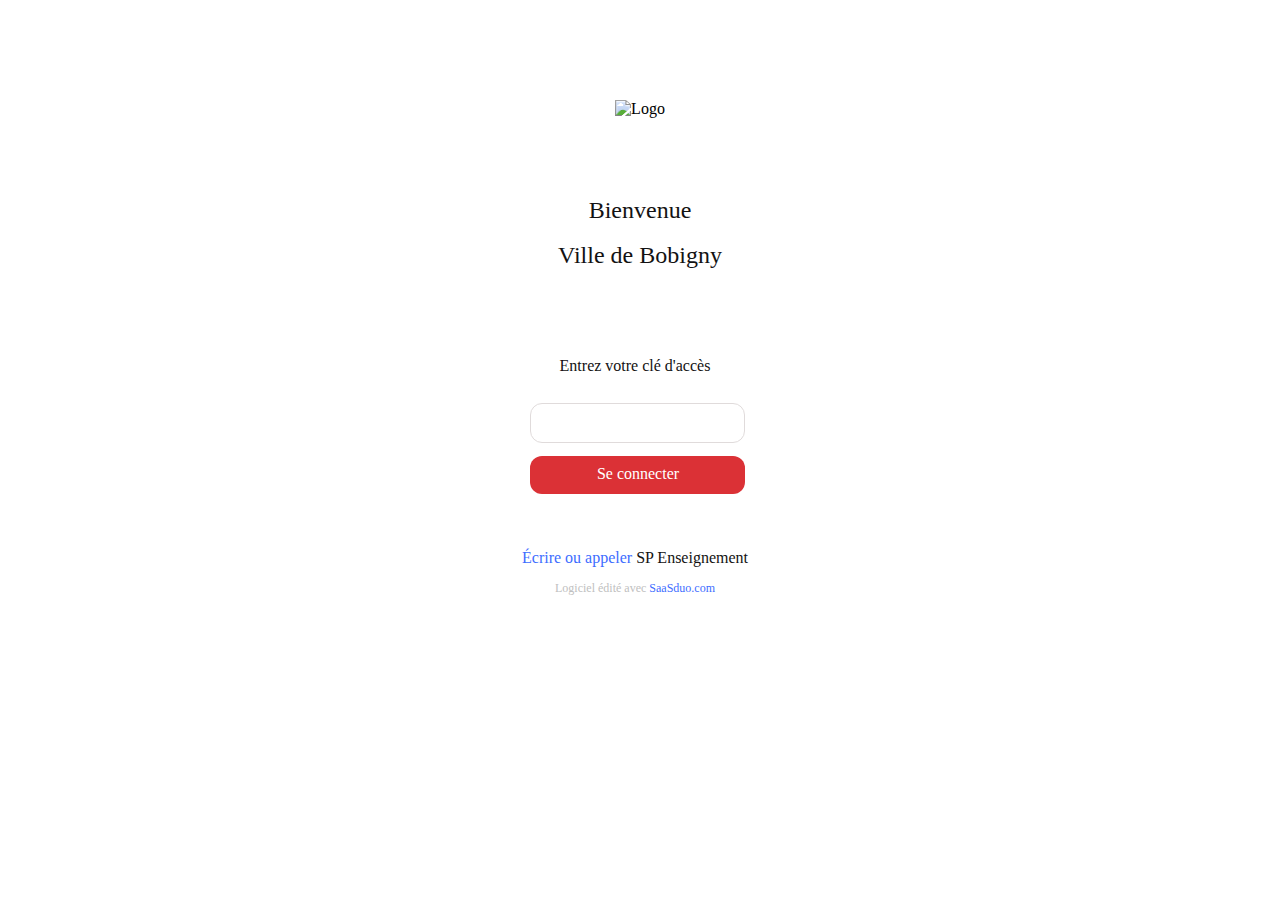
==== index.html @ b522ae80 "🚎🚂 Checkpoint ./style.css:33983566/969 ./index.html:33983566/965" ====
<!DOCTYPE html>
<html lang="en">
  <head>
    <!-- 
      This is an HTML comment
      You can write text in a comment and the content won't be visible in the page
    -->

    <meta charset="utf-8" />
    <meta name="viewport" content="width=device-width, initial-scale=1" />
    <link rel="icon" href="https://glitch.com/favicon.ico" />

    <!--
      This is the page head - it contains info the browser uses
      Like the title, which appears on the browser tab but not inside the page
      Further down you'll see the content that displays in the page
    -->
    <title>Hello World!</title>

    <!-- The website stylesheet -->
    <link rel="stylesheet" href="/style.css" />

    <!-- The website JavaScript file -->
    <script src="/script.js" defer></script>
  </head>
  <body>
    <!--
      The body includes the content you see in the page
      Each element is defined using tags, like this <div></div>
      The attributes like class="wrapper" let us style elements in the CSS
    -->



    
<div class="container2">
  
        <img class="imglogo" src="https://cdn.glitch.global/b256ee8b-c96f-479f-b59d-29c598f49730/SP.png?v=1702160160757" alt="Logo">

  
    <h2>Bienvenue<br>Ville de Bobigny<br><br></h2>
    <form id="loginForm">
        <label for="password">Entrez votre clé d'accès</label><br>
        <input type="password" id="password" name="password" required>
        <br>
        <button type="submit">Se connecter</button>
      
    </form><br><br>
  
  
      <p class="txt2"><a class="txt3" href="https://spenseignement.fr/contactez-nous">Écrire ou appeler</a> SP Enseignement</p>

  
  <br><br>
  
        <p class="txt4">Logiciel édité avec <a class="txt5" href="https://spenseignement.fr/contactez-nous">SaaSduo.com</a></p>
  <br><br>  <br><br>
</div>

<script>
    document.getElementById('loginForm').addEventListener('submit', function(event) {
        event.preventDefault(); // Empêcher la soumission par défaut

        var password = document.getElementById('password').value;

        // Vérification du mot de passe
        if (password === '8732-bobigny-1291-sp') {
            // Redirection vers /spenseignement-ville-de-bobigny
            window.location.href = '/spenseignement-ville-de-bobigny';
        } else {
            alert('Mot de passe incorrect. Veuillez réessayer.');
        }
    });
</script>

    
    
    <!-- The footer holds our remix button — you can keep or delete it ✂ -->

  </body>
</html>
---- style.css ----
/******************************************************************************
START Glitch hello-app default styles

The styles in this section do some minimal CSS resets, set default fonts and 
colors, and handle the layout for our footer and "Remix on Glitch" button. If
you're new to CSS they may seem a little complicated, but you can scroll down
to this section's matching END comment to see page-specific styles.
******************************************************************************/


/* 
  The style rules specify elements by type and by attributes such as class and ID
  Each section indicates an element or elements, then lists the style properties to apply
  See if you can cross-reference the rules in this file with the elements in index.html
*/

/* Our default values set as CSS variables */
:root {
  --color-bg: #69F7BE;
  --color-text-main: #000000;
  --color-primary: #FFFF00;
  --wrapper-height: 87vh;
  --image-max-width: 300px;
  --image-margin: 3rem;
  --font-family: "HK Grotesk";
  --font-family-header: "HK Grotesk";
}

/* Basic page style resets */
* {
  box-sizing: border-box;
}
[hidden] {
  display: none !important;
}

/* Import fonts */
@font-face {
  font-family: HK Grotesk;
  src: url("https://cdn.glitch.me/605e2a51-d45f-4d87-a285-9410ad350515%2FHKGrotesk-Regular.otf?v=1603136326027")
    format("opentype");
}
@font-face {
  font-family: HK Grotesk;
  font-weight: bold;
  src: url("https://cdn.glitch.me/605e2a51-d45f-4d87-a285-9410ad350515%2FHKGrotesk-Bold.otf?v=1603136323437")
    format("opentype");
}


a {
  text-transform: none !important;
  color: #fff;
  text-decoration: none !important;
}



.footer a:not(.btn--remix):link,
a:not(.btn--remix):visited {
  font-family: HK Grotesk;
  font-style: normal;
  font-weight: normal;
  font-size: 1.1rem;
  color: #000;
  text-decoration: none;
  border-style: none;
}
.footer a:hover {
  background: var(--color-primary);
}

.footer .links {
  padding: 0.5rem 1rem 1.5rem;
  white-space: nowrap;
}

.divider {
  padding: 0 1rem;
}
/******************************************************************************
END Glitch hello-app default styles
******************************************************************************/

body {
  font-family: HK Grotesk;
  background-color: #fff !important;
  margin: 0px !important;
  padding: 0px !important;
  
}

/* Page structure */
.wrapper {
  min-height: var(--wrapper-height);
  display: grid;
  place-items: center;
  margin: 0 1rem;
}
.content {
  display: flex;
  flex-direction: column;
  align-items: center;
  justify-content: center;
}

/* Very light scaling for our illustration */
.title {
  color: #2800FF;
  font-family: HK Grotesk;
  font-style: normal;
  font-weight: bold;
  font-size: 100px;
  line-height: 105%;
  margin: 0;
}

/* Very light scaling for our illustration */
.illustration {
  max-width: 100%;
  max-height: var(--image-max-width);
  margin-top: var(--image-margin);
}

/* Instructions */
.instructions {
  margin: 1rem auto 0;
}

/* Button - Add it from the README instructions */
button,
input {
  font-family: inherit;
  font-size: 100%;
  background: #FFFFFF;
  border: 1px solid #000000;
  box-sizing: border-box;
  border-radius: 4px;
  padding: 0.5rem 1rem;
  transition: 500ms;
}

/* Subheading */
h2 {
  color: #131212;
  margin-top: 70px;
  line-height: 45px;
  font-size: 24px !important;
  font-weight: 200;
}

label {
  color: #131212;
  margin-top: 0px;
  line-height: 45px;
  margin-bottom: -40px !important;
  font-size: 16px !important;
  margin-left: -10px;
  font-weight: 200;
}

.txt2 {
  color: #131212;
  margin-top: 0px;
  line-height: 45px;
  margin-bottom: -40px !important;
  font-size: 16px !important;
  margin-left: -10px;
  font-weight: 200;
}

.txt3 {
  color: #3d6dff !important;
  font-weight: 200;
}

.txt4 {
  color: #c0c0c0;
  margin-top: -10px;
  line-height: 45px;
  margin-bottom: 0px !important;
  font-size: 12px !important;
  margin-left: -10px;
  font-weight: 200;
}

.txt5 {
  color: #3d6dff !important;
  font-weight: 200;
}


/* Interactive image */
.illustration:active {
  transform: translateY(5px);
}

/* Button dip
- Toggling this class on and off will move it down and up again
- The button transition property above determines the speed of the translate (500ms)
*/
.dipped {
  transform: translateY(5px);
}

/* Links that open files in the editor */
.fileopener {
  cursor:pointer;
  font-weight:bold;
  border-bottom:3px solid var(--color-primary);
  color: var(--color-secondary);
}
.fileopener:hover {
  border-bottom:3px solid var(--color-secondary);
}



        .container {
            display: grid;
            grid-template-columns: 1fr 1fr; /* Deux colonnes égales */
            grid-gap: 20px; /* Espacement entre les colonnes */
            padding: 20px;
        }

        .column {
            border: 1px solid #ccc;
            padding: 0px;
          background: #fff;
          border-radius: 12px;
          
        }


    .column2 {
            border: 1px solid #ccc;
            padding: 0px;
          background: #fff;
          border-radius: 12px;
      width: 100%;
      max-width: 1200px;
      margin-left: auto;
      margin-right: auto;
      margin-top: 50px;
      margin-bottom: 20px;
          
        }


.zc-reportoptionheader {
           display: none !important;
          
        }


    header {
      position: sticky;
      top: 0;
      background-color: #fff;
      color: #fff;
      display: grid;
      grid-template-columns: auto 1fr;
      align-items: center;
      padding: 10px;
      border-bottom: 1px solid #e0dbdb;
      box-shadow: 20px -1px 2.74416px rgb(185 185 185 / 3%), -2px 11px 5.48831px rgb(188 188 188 / 4%), 0px -18px 10.9766px rgb(189 189 189 / 5%), 0px 14px 20.5812px rgb(203 203 203 / 6%), 0px 12px 41.1623px rgb(163 163 163 / 7%), -20px 0px 89.1851px rgb(255 255 255 / 9%);
    }

    header img {
     width: 100%;
      max-width: 250px;
      height: auto;
      display: block;
    }

    .btn-en-savoir-plus {
      background-color: #db3136;
      color: #333;
      padding: 8px 16px;
      border: none;
      border-radius: 12px;
      cursor: pointer;
      text-decoration: none;
      text-align: center;
      font-size: 16px;
    padding: 9px 15px 11px 16px;
      color: #fff !important;
      margin-left: auto;
      font-family: 'senseistandard2';
      cursor: pointer;
      text-transform: none !important;
      transition: 0s;
      margin-top: 5px;
      margin-bottom: 5px;
      margin-right: 5px;
    }

 .btn-en-savoir-plus:hover {
    box-shadow: 0 0 0px 4px #008eff38;
   transition: 0s;
    }

    @font-face {
        font-family: senseistandard2;
        src: url("https://cdn.glitch.global/db00b4f2-c5a9-4a16-86f0-60cb4fe5b4d1/sensei-standard.otf?v=1697967695752")
          format("opentype");
      }




        .container2 {
            text-align: center;
            font-family: 'senseistandard2';
        }

      .imglogo {
           width: 100%;
        max-width: 280px;
        margin-left: auto;
        margin-right: auto;
        margin-top: 100px;
        margin-bottom: -20px;
        }

        input {
    padding: 9px 15px 11px 16px;
            margin: 0px;
            font-family: 'senseistandard2';
           width: 100%;
          max-width: 215px;
              border-radius: 12px;
          border: 1px solid #e0dbdb;
              font-size: 16px;
          margin-left: -5px;
          margin-bottom: 8px;
          margin-top: 15px;
             transition: 0s;
text-align: center;
          font-weight: 200;
        }

       input:hover {
     box-shadow: 0 0 0px 4px #008eff38;
   transition: 0s;
        }

   input:focus {
     box-shadow: 0 0 0px 4px #008eff38;
   transition: 0s;
        }

input:focus, textarea:focus, select:focus {
    outline: none;
}

        button {
        
          background-color: #db3136;
    color: #333;
    border: none;
    border-radius: 12px;
    cursor: pointer;
    text-decoration: none;
    text-align: center;
    font-size: 16px;
    padding: 9px 15px 11px 16px;
    color: #fff !important;
    margin-left: auto;
    font-family: 'senseistandard2';
    cursor: pointer;
    text-transform: none !important;
    transition: 0s;
    margin-top: 5px;
    margin-bottom: 5px;
    margin-right: 5px;
          width: 100%;
          max-width: 215px;
          font-weight: 200;
        }



       button:hover {
     box-shadow: 0 0 0px 4px #008eff38;
   transition: 0s;
        }

   button:focus {
     box-shadow: 0 0 0px 4px #008eff38;
   transition: 0s;
        }
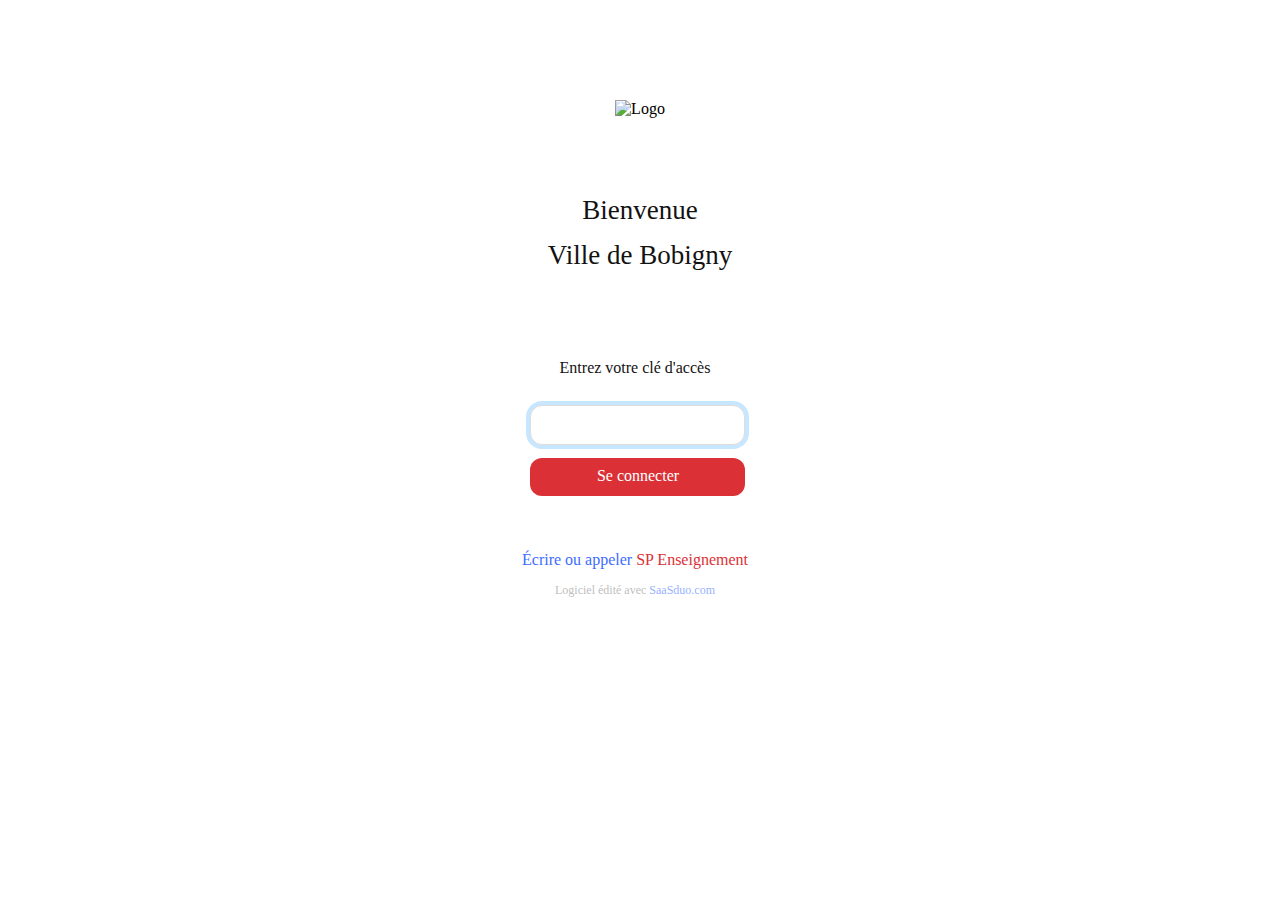
==== commit afe899bb: "🍥🐫 Checkpoint ./style.css:33983566/284 ./index.html:33983566/496 ./.glitch-assets:33983566/468 ./spe" ====
--- a/index.html
+++ b/index.html
@@ -8,14 +8,17 @@
 
     <meta charset="utf-8" />
     <meta name="viewport" content="width=device-width, initial-scale=1" />
-    <link rel="icon" href="https://glitch.com/favicon.ico" />
+     <link
+      rel="icon"
+      href="https://cdn.glitch.global/b256ee8b-c96f-479f-b59d-29c598f49730/65806ce0-d212-4e21-88ea-b0d3e1a1a82f.png?v=1702164374570"
+    />
 
     <!--
       This is the page head - it contains info the browser uses
       Like the title, which appears on the browser tab but not inside the page
       Further down you'll see the content that displays in the page
     -->
-    <title>Hello World!</title>
+    <title>SP Enseignement / Ville de Bobigny</title>
 
     <!-- The website stylesheet -->
     <link rel="stylesheet" href="/style.css" />
@@ -41,7 +44,7 @@
     <h2>Bienvenue<br>Ville de Bobigny<br><br></h2>
     <form id="loginForm">
         <label for="password">Entrez votre clé d'accès</label><br>
-        <input type="password" id="password" name="password" required>
+        <input autofocus type="password" id="password" name="password" required>
         <br>
         <button type="submit">Se connecter</button>
       
--- a/style.css
+++ b/style.css
@@ -145,10 +145,13 @@
   color: #131212;
   margin-top: 70px;
   line-height: 45px;
-  font-size: 24px !important;
-  font-weight: 200;
-}
-
+  font-size: 27px !important;
+  font-weight: 200;
+}
+
+iframe {
+  border-radius: 12px;
+}
 label {
   color: #131212;
   margin-top: 0px;
@@ -160,7 +163,7 @@
 }
 
 .txt2 {
-  color: #131212;
+  color: #db3136;
   margin-top: 0px;
   line-height: 45px;
   margin-bottom: -40px !important;
@@ -185,7 +188,7 @@
 }
 
 .txt5 {
-  color: #3d6dff !important;
+  color: #97b1ff !important;
   font-weight: 200;
 }
 
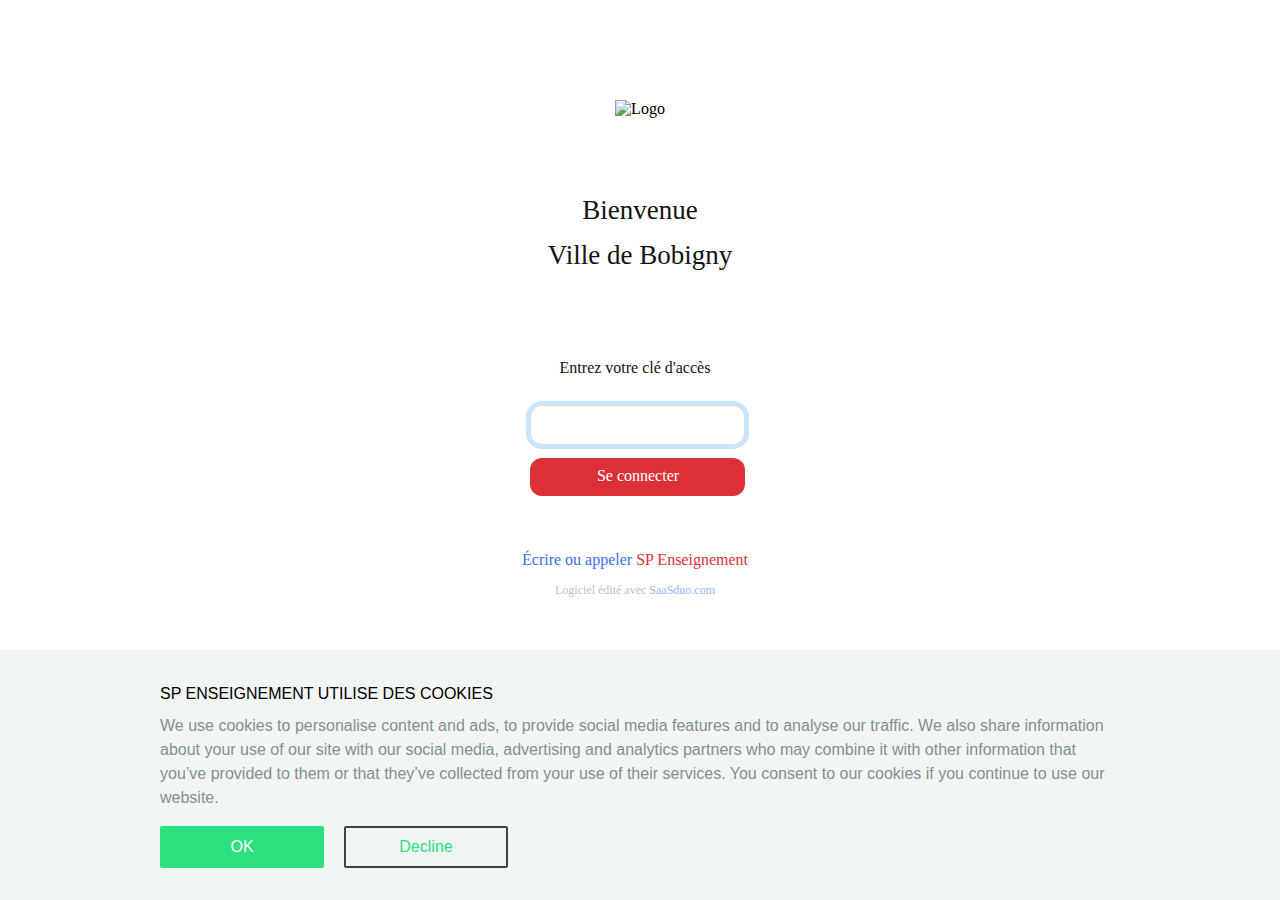
==== commit 5f2e5d18: "⛱🐈 Checkpoint ./index.html:33983566/5043 ./style.css:33983566/8210" ====
--- a/index.html
+++ b/index.html
@@ -56,7 +56,7 @@
   
   <br><br>
   
-        <p class="txt4">Logiciel édité avec <a class="txt5" href="https://spenseignement.fr/contactez-nous">SaaSduo.com</a></p>
+        <p class="txt4">Logiciel édité avec <a class="txt5" href="https://saasduo.com/">SaaSduo.com</a></p>
   <br><br>  <br><br>
 </div>
 
@@ -75,10 +75,39 @@
         }
     });
 </script>
+<script>
+    // Fonction pour supprimer la div
+    function supprimerDiv() {
+        // Sélection de la div par sa classe
+        var divASupprimer = document.querySelector('.cookie-consent-banner');
 
+        // Vérification si la div existe
+        if (divASupprimer) {
+            // Suppression de la div
+            divASupprimer.remove();
+        }
+    }
+</script>
     
     
-    <!-- The footer holds our remix button — you can keep or delete it ✂ -->
+<div class="cookie-consent-banner">
+  <div class="cookie-consent-banner__inner">
+    <div class="cookie-consent-banner__copy">
+      <div class="cookie-consent-banner__header">SP ENSEIGNEMENT UTILISE DES COOKIES</div>
+      <div class="cookie-consent-banner__description">We use cookies to personalise content and ads, to provide social media features and to analyse our traffic. We also share information about your use of our site with our social media, advertising and analytics partners who may combine it with other information that you’ve provided to them or that they’ve collected from your use of their services. You consent to our cookies if you continue to use our website.</div>
+    </div>
+
+    <div class="cookie-consent-banner__actions">
+      <a href="#" class="cookie-consent-banner__cta" onclick="supprimerDiv()">
+        OK
+      </a>
+      
+      <a href="#" class="cookie-consent-banner__cta cookie-consent-banner__cta--secondary">
+        Decline
+      </a>
+    </div>
+  </div>
+</div>
 
   </body>
 </html>
--- a/style.css
+++ b/style.css
@@ -151,6 +151,7 @@
 
 iframe {
   border-radius: 12px;
+  margin-bottom: -5px;
 }
 label {
   color: #131212;
@@ -192,6 +193,16 @@
   font-weight: 200;
 }
 
+.txt6 {
+  color: #c0c0c0;
+  margin-top: 30px;
+  line-height: 45px;
+  margin-bottom: 20px !important;
+  font-size: 16px !important;
+  margin-left: -10px;
+  font-weight: 200;
+  text-align: center;
+}
 
 /* Interactive image */
 .illustration:active {
@@ -224,29 +235,66 @@
             grid-template-columns: 1fr 1fr; /* Deux colonnes égales */
             grid-gap: 20px; /* Espacement entre les colonnes */
             padding: 20px;
-        }
+          max-width: 1200px;
+    margin-left: auto;
+    margin-right: auto;
+        }
+
+
+  @media (min-width: 100px) and (max-width: 900px) {
+        
+        .container {
+            display: block;
+            grid-template-columns: 1fr 1fr; /* Deux colonnes égales */
+            grid-gap: 20px; /* Espacement entre les colonnes */
+            padding: 20px;
+        }
+      }
 
         .column {
+                   margin-left: 10px !important;
+           width: 96% !important;
+   margin-right: 10px !important;
             border: 1px solid #ccc;
             padding: 0px;
           background: #fff;
           border-radius: 12px;
-          
-        }
-
+              box-shadow: 20px -1px 2.74416px rgb(185 185 185 / 3%), -2px 11px 5.48831px rgb(188 188 188 / 4%), 0px -18px 10.9766px rgb(189 189 189 / 5%), 0px 14px 20.5812px rgb(203 203 203 / 6%), 0px 12px 41.1623px rgb(163 163 163 / 7%), -20px 0px 89.1851px rgb(255 255 255 / 9%);
+        }
+
+  @media (min-width: 100px) and (max-width: 1000px) {
+        
+        .column2 {
+           margin-left: 10px !important;
+   margin-right: 10px !important;
+    width: 96% !important;
+    }
+      }
+
+
+
+  @media (min-width: 100px) and (max-width: 1000px) {
+        
+        .column {
+           margin-left: 10px !important;
+   margin-right: 10px !important;
+    width: 96% !important;
+          margin-bottom: 20px;
+    }
+      }
 
     .column2 {
             border: 1px solid #ccc;
             padding: 0px;
           background: #fff;
           border-radius: 12px;
-      width: 100%;
+      width: 97%;
       max-width: 1200px;
       margin-left: auto;
       margin-right: auto;
       margin-top: 50px;
       margin-bottom: 20px;
-          
+              box-shadow: 20px -1px 2.74416px rgb(185 185 185 / 3%), -2px 11px 5.48831px rgb(188 188 188 / 4%), 0px -18px 10.9766px rgb(189 189 189 / 5%), 0px 14px 20.5812px rgb(203 203 203 / 6%), 0px 12px 41.1623px rgb(163 163 163 / 7%), -20px 0px 89.1851px rgb(255 255 255 / 9%);
         }
 
 
@@ -393,3 +441,90 @@
      box-shadow: 0 0 0px 4px #008eff38;
    transition: 0s;
         }
+
+
+.cookie-consent-banner {
+  position: fixed;
+  bottom: 0;
+  left: 0;
+  z-index: 2147483645;
+  box-sizing: border-box;
+  width: 100%;
+
+  background-color: #F1F6F4;
+}
+
+.cookie-consent-banner__inner {     
+  max-width: 960px;
+  margin: 0 auto;
+  padding: 32px 0;
+}
+
+.cookie-consent-banner__copy { 
+  margin-bottom: 16px;
+}
+
+.cookie-consent-banner__actions {    
+}
+
+.cookie-consent-banner__header {
+  margin-bottom: 8px;
+  
+  font-family: "senseistandard2", sans-serif, arial;
+  font-weight: normal;
+  font-size: 16px;
+  line-height: 24px;
+}
+
+.cookie-consent-banner__description {
+  font-family: "senseistandard2", sans-serif, arial;
+  font-weight: normal;
+  color: #838F93;
+  font-size: 16px;
+  line-height: 24px;
+}
+
+.cookie-consent-banner__cta {
+  box-sizing: border-box;
+  display: inline-block;
+  min-width: 164px;
+  padding: 11px 13px;
+    
+  border-radius: 2px;
+  
+  background-color: #2CE080;
+   
+  color: #FFF;
+  text-decoration: none;
+  text-align: center;
+  font-family: "senseistandard2", sans-serif, arial;
+  font-weight: normal;
+  font-size: 16px;
+  line-height: 20px;
+}
+
+.cookie-consent-banner__cta--secondary { 
+  padding: 9px 13px;
+  
+  border: 2px solid #3A4649;
+  
+  background-color: transparent;
+  
+  color: #2CE080;
+}
+
+.cookie-consent-banner__cta:hover {
+  background-color: #20BA68;
+}
+
+.cookie-consent-banner__cta--secondary:hover {
+  border-color: #838F93;
+    
+  background-color: transparent;
+  
+  color: #22C870;
+}
+
+.cookie-consent-banner__cta:last-child {
+  margin-left: 16px;
+}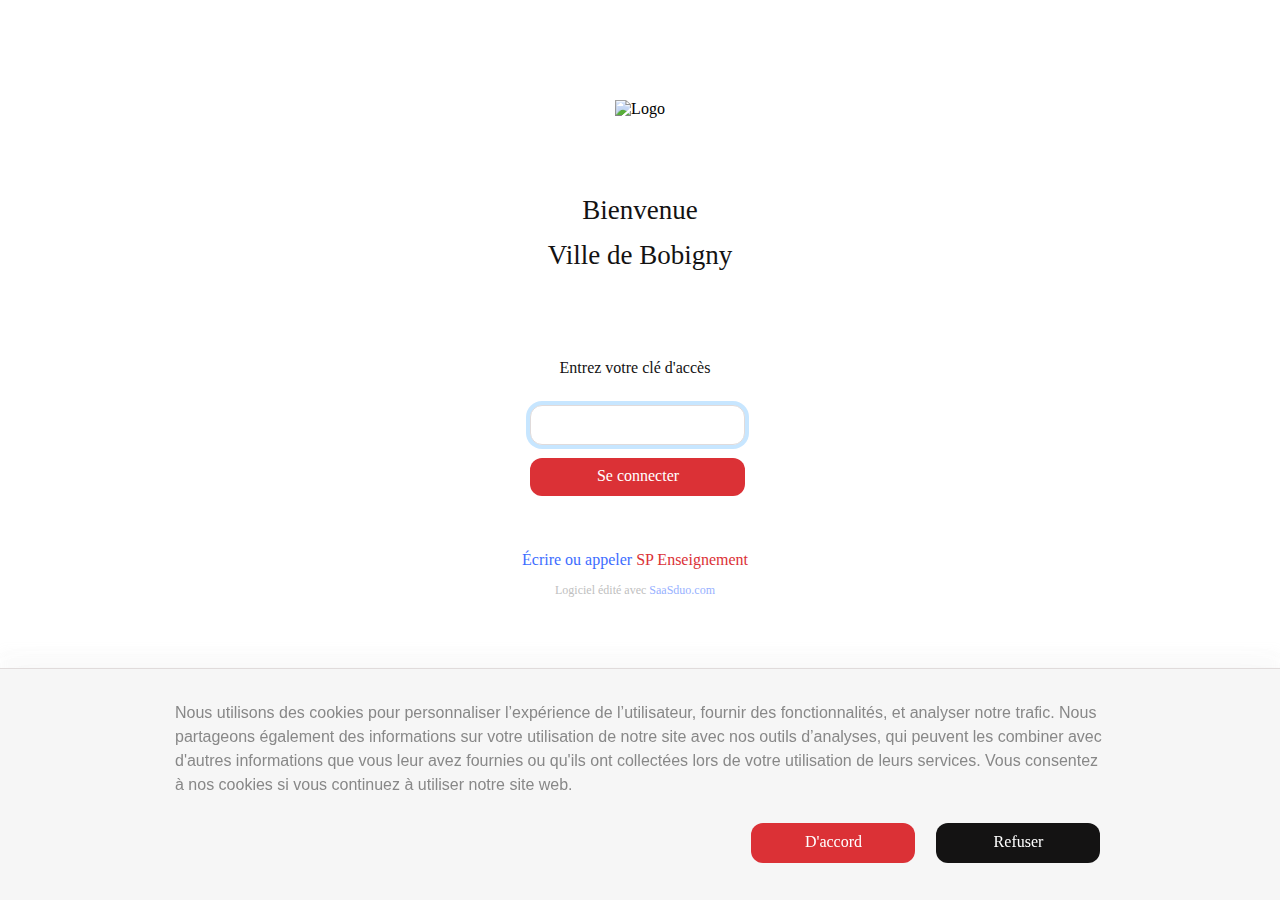
==== commit d5242c61: "🏚🐑 Checkpoint ./index.html:33983566/1059 ./style.css:33983566/2286" ====
--- a/index.html
+++ b/index.html
@@ -93,17 +93,16 @@
 <div class="cookie-consent-banner">
   <div class="cookie-consent-banner__inner">
     <div class="cookie-consent-banner__copy">
-      <div class="cookie-consent-banner__header">SP ENSEIGNEMENT UTILISE DES COOKIES</div>
-      <div class="cookie-consent-banner__description">We use cookies to personalise content and ads, to provide social media features and to analyse our traffic. We also share information about your use of our site with our social media, advertising and analytics partners who may combine it with other information that you’ve provided to them or that they’ve collected from your use of their services. You consent to our cookies if you continue to use our website.</div>
+      <div class="cookie-consent-banner__description">Nous utilisons des cookies pour personnaliser l’expérience de l’utilisateur, fournir des fonctionnalités, et analyser notre trafic. Nous partageons également des informations sur votre utilisation de notre site avec nos outils d’analyses, qui peuvent les combiner avec d'autres informations que vous leur avez fournies ou qu'ils ont collectées lors de votre utilisation de leurs services. Vous consentez à nos cookies si vous continuez à utiliser notre site web.</div>
     </div>
 
     <div class="cookie-consent-banner__actions">
       <a href="#" class="cookie-consent-banner__cta" onclick="supprimerDiv()">
-        OK
+        D'accord
       </a>
       
-      <a href="#" class="cookie-consent-banner__cta cookie-consent-banner__cta--secondary">
-        Decline
+      <a href="#" class="cookie-consent-banner__cta cookie-consent-banner__cta--secondary" onclick="supprimerDiv()">
+        Refuser
       </a>
     </div>
   </div>
--- a/style.css
+++ b/style.css
@@ -450,14 +450,15 @@
   z-index: 2147483645;
   box-sizing: border-box;
   width: 100%;
-
-  background-color: #F1F6F4;
+  border-top: 1px solid #e0dbdb;
+box-shadow: 20px -1px 2.74416px rgb(185 185 185 / 3%), -2px 11px 5.48831px rgb(188 188 188 / 4%), 0px -18px 10.9766px rgb(189 189 189 / 5%), 0px 14px 20.5812px rgb(203 203 203 / 6%), 0px 12px 41.1623px rgb(163 163 163 / 7%), -20px 0px 89.1851px rgb(255 255 255 / 9%);
+  background-color: #f6f6f6;
 }
 
 .cookie-consent-banner__inner {     
   max-width: 960px;
   margin: 0 auto;
-  padding: 32px 0;
+  padding: 32px 15px;
 }
 
 .cookie-consent-banner__copy { 
@@ -465,6 +466,8 @@
 }
 
 .cookie-consent-banner__actions {    
+  display: flex;
+  text
 }
 
 .cookie-consent-banner__header {
@@ -474,55 +477,94 @@
   font-weight: normal;
   font-size: 16px;
   line-height: 24px;
+  color: #151414;
+  font-weight: 200;
 }
 
 .cookie-consent-banner__description {
   font-family: "senseistandard2", sans-serif, arial;
   font-weight: normal;
-  color: #838F93;
+  color: #888888;
   font-size: 16px;
   line-height: 24px;
+  font-weight: 200;
+  margin-bottom: 21px;
 }
 
 .cookie-consent-banner__cta {
+  background-color: #db3136;
+    color: #333;
+    border: none;
+    border-radius: 12px;
+    cursor: pointer;
+    text-align: center;
+    font-size: 16px;
+    padding: 9px 15px 11px 16px;
+    color: #fff !important;
+    margin-left: auto;
+    font-family: 'senseistandard2';
+    cursor: pointer;
+    text-transform: none !important;
+    transition: 0s;
+    margin-top: 5px;
+    margin-bottom: 5px;
+    margin-right: 5px;
+    width: 100%;
+    max-width: 85px !important;
+    font-weight: 200;
+  
+  
+  
   box-sizing: border-box;
   display: inline-block;
   min-width: 164px;
-  padding: 11px 13px;
-    
-  border-radius: 2px;
-  
-  background-color: #2CE080;
-   
-  color: #FFF;
+       
   text-decoration: none;
-  text-align: center;
-  font-family: "senseistandard2", sans-serif, arial;
-  font-weight: normal;
-  font-size: 16px;
   line-height: 20px;
+  font-weight: 200;
 }
 
 .cookie-consent-banner__cta--secondary { 
-  padding: 9px 13px;
-  
-  border: 2px solid #3A4649;
-  
-  background-color: transparent;
-  
-  color: #2CE080;
+  background-color: #141313;
+    color: #333;
+    border: none;
+    border-radius: 12px;
+    cursor: pointer;
+    text-align: center;
+    font-size: 16px;
+    padding: 9px 15px 11px 16px;
+    color: #fff !important;
+    margin-left: auto;
+    font-family: 'senseistandard2';
+    cursor: pointer;
+    text-transform: none !important;
+    transition: 0s;
+    margin-top: 5px;
+    margin-bottom: 5px;
+    margin-right: 5px;
+    width: 100%;
+    max-width: 85px !important;
+    font-weight: 200;
+  
+  
+  
+  box-sizing: border-box;
+  display: inline-block;
+  min-width: 164px;
+       
+  text-decoration: none;
+  line-height: 20px;
+  font-weight: 200;
 }
 
 .cookie-consent-banner__cta:hover {
-  background-color: #20BA68;
+     box-shadow: 0 0 0px 4px #008eff38;
+    transition: 0s;
 }
 
 .cookie-consent-banner__cta--secondary:hover {
-  border-color: #838F93;
-    
-  background-color: transparent;
-  
-  color: #22C870;
+      box-shadow: 0 0 0px 4px #008eff38;
+    transition: 0s;
 }
 
 .cookie-consent-banner__cta:last-child {
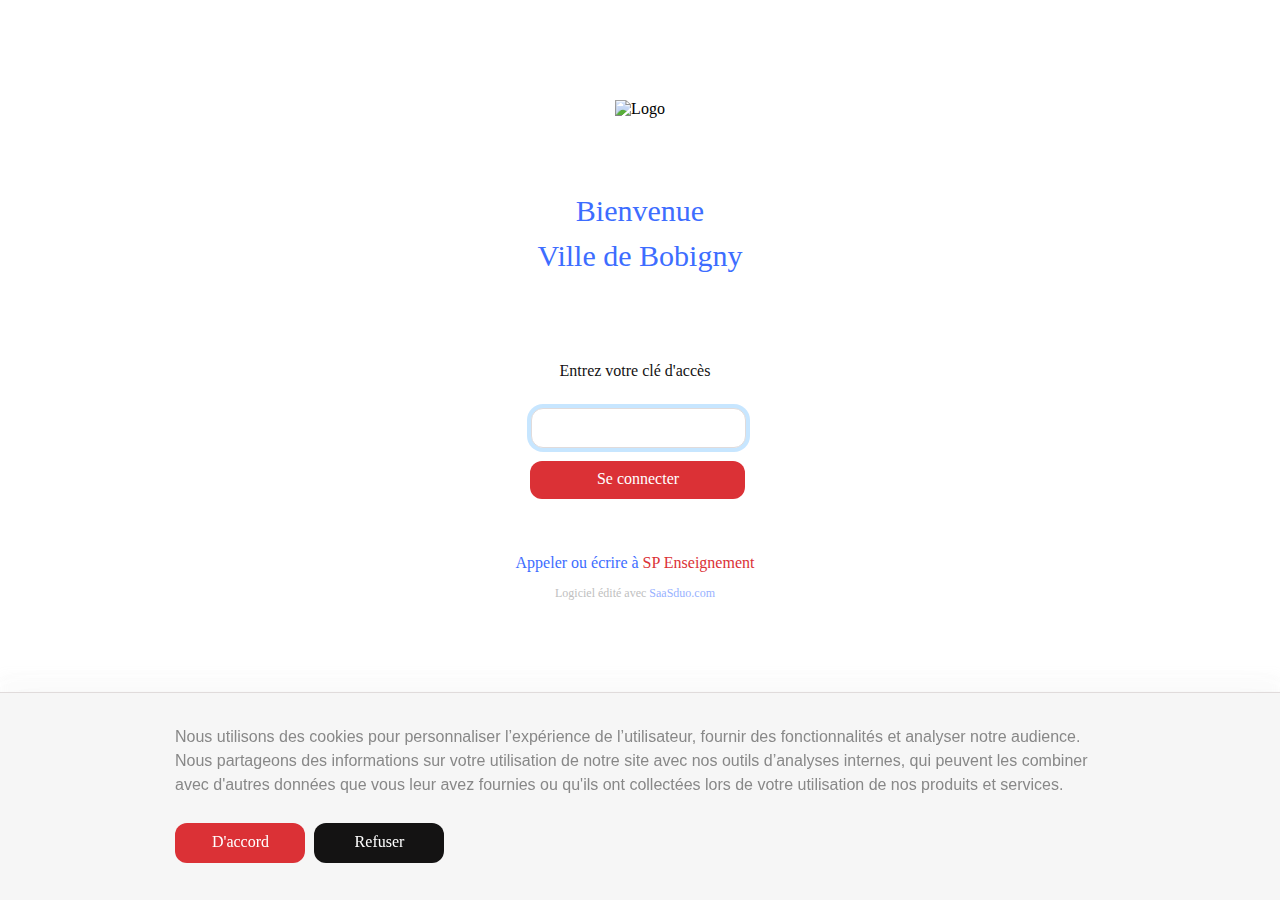
==== commit c1fcee26: "🛳👏 Checkpoint ./index.html:33983566/175 ./style.css:33983566/2767" ====
--- a/index.html
+++ b/index.html
@@ -51,7 +51,7 @@
     </form><br><br>
   
   
-      <p class="txt2"><a class="txt3" href="https://spenseignement.fr/contactez-nous">Écrire ou appeler</a> SP Enseignement</p>
+      <p class="txt2"><a class="txt3" href="https://spenseignement.fr/contactez-nous">Appeler ou écrire à</a> SP Enseignement</p>
 
   
   <br><br>
@@ -93,7 +93,7 @@
 <div class="cookie-consent-banner">
   <div class="cookie-consent-banner__inner">
     <div class="cookie-consent-banner__copy">
-      <div class="cookie-consent-banner__description">Nous utilisons des cookies pour personnaliser l’expérience de l’utilisateur, fournir des fonctionnalités, et analyser notre trafic. Nous partageons également des informations sur votre utilisation de notre site avec nos outils d’analyses, qui peuvent les combiner avec d'autres informations que vous leur avez fournies ou qu'ils ont collectées lors de votre utilisation de leurs services. Vous consentez à nos cookies si vous continuez à utiliser notre site web.</div>
+      <div class="cookie-consent-banner__description">Nous utilisons des cookies pour personnaliser l’expérience de l’utilisateur, fournir des fonctionnalités et analyser notre audience. Nous partageons des informations sur votre utilisation de notre site avec nos outils d’analyses internes, qui peuvent les combiner avec d'autres données que vous leur avez fournies ou qu'ils ont collectées lors de votre utilisation de nos produits et services.</div>
     </div>
 
     <div class="cookie-consent-banner__actions">
--- a/style.css
+++ b/style.css
@@ -139,14 +139,20 @@
   padding: 0.5rem 1rem;
   transition: 500ms;
 }
+      @font-face {
+        font-family: k1;
+        src: url("https://cdn.glitch.global/db00b4f2-c5a9-4a16-86f0-60cb4fe5b4d1/WiseSans-Heavy.4bf7de7a.otf?v=1700688776672")
+          format("opentype");
+      }
 
 /* Subheading */
 h2 {
-  color: #131212;
   margin-top: 70px;
   line-height: 45px;
-  font-size: 27px !important;
-  font-weight: 200;
+  font-size: 30px !important;
+  font-weight: 200;
+  color: #3d6dff;
+  font-family: 'k1';
 }
 
 iframe {
@@ -383,7 +389,7 @@
               border-radius: 12px;
           border: 1px solid #e0dbdb;
               font-size: 16px;
-          margin-left: -5px;
+          margin-left: -4px;
           margin-bottom: 8px;
           margin-top: 15px;
              transition: 0s;
@@ -466,8 +472,6 @@
 }
 
 .cookie-consent-banner__actions {    
-  display: flex;
-  text
 }
 
 .cookie-consent-banner__header {
@@ -508,16 +512,15 @@
     transition: 0s;
     margin-top: 5px;
     margin-bottom: 5px;
-    margin-right: 5px;
+    margin-right: auto;
     width: 100%;
-    max-width: 85px !important;
+    max-width: 130px !important;
     font-weight: 200;
   
   
   
   box-sizing: border-box;
   display: inline-block;
-  min-width: 164px;
        
   text-decoration: none;
   line-height: 20px;
@@ -541,16 +544,15 @@
     transition: 0s;
     margin-top: 5px;
     margin-bottom: 5px;
-    margin-right: 5px;
+    margin-right: auto;
     width: 100%;
-    max-width: 85px !important;
+    max-width: 130px !important;
     font-weight: 200;
   
   
   
   box-sizing: border-box;
   display: inline-block;
-  min-width: 164px;
        
   text-decoration: none;
   line-height: 20px;
@@ -568,5 +570,49 @@
 }
 
 .cookie-consent-banner__cta:last-child {
-  margin-left: 16px;
-}+  margin-left: 5px;
+}
+
+
+
+
+
+
+
+
+        .btnlogout {
+        
+          background-color: #db3136;
+    color: #333;
+    border: none;
+    border-radius: 12px;
+    cursor: pointer;
+    text-decoration: none;
+    text-align: center;
+    font-size: 16px;
+    padding: 9px 15px 11px 16px;
+    color: #fff !important;
+    margin-left: auto;
+    font-family: 'senseistandard2';
+    cursor: pointer;
+    text-transform: none !important;
+    transition: 0s;
+    margin-top: -10px;
+    margin-bottom: 25px;
+    margin-right: 5px;
+          width: 100%;
+          max-width: 215px;
+          font-weight: 200;
+        }
+
+
+
+       .btnlogout:hover {
+     box-shadow: 0 0 0px 4px #008eff38;
+   transition: 0s;
+        }
+
+   .btnlogout:focus {
+     box-shadow: 0 0 0px 4px #008eff38;
+   transition: 0s;
+        }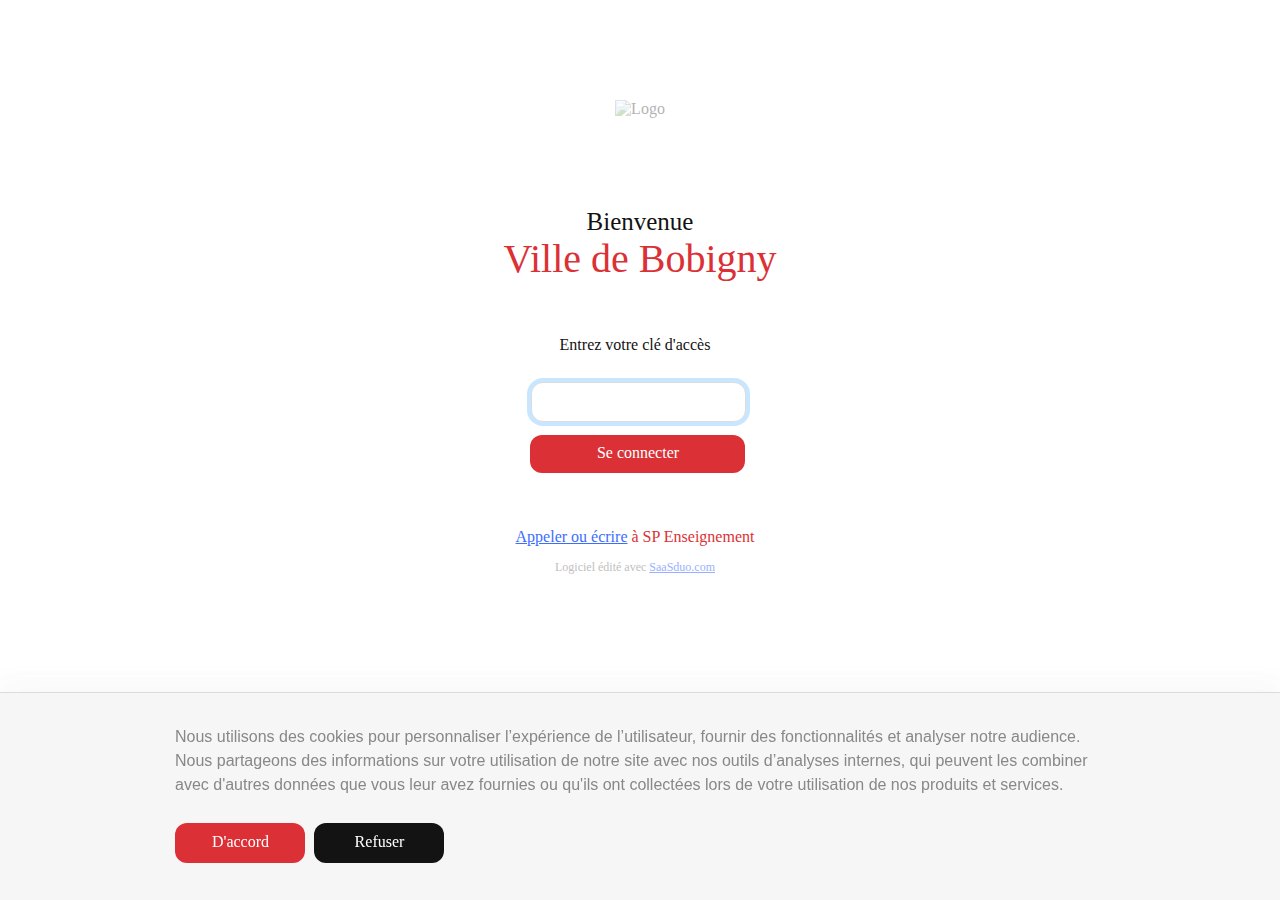
==== commit dd02b4fd: "🐔👭 Checkpoint ./index.html:33983566/214 ./style.css:33983566/986 ./.glitch-assets:33983566/383" ====
--- a/index.html
+++ b/index.html
@@ -38,10 +38,10 @@
     
 <div class="container2">
   
-        <img class="imglogo" src="https://cdn.glitch.global/b256ee8b-c96f-479f-b59d-29c598f49730/SP.png?v=1702160160757" alt="Logo">
+        <img class="imglogo" src="https://cdn.glitch.global/b256ee8b-c96f-479f-b59d-29c598f49730/Logo%20SP.png?v=1702202549693" alt="Logo">
 
   
-    <h2>Bienvenue<br>Ville de Bobigny<br><br></h2>
+    <h2>Bienvenue<br> <p class="txt9">Ville de Bobigny</p></h2>
     <form id="loginForm">
         <label for="password">Entrez votre clé d'accès</label><br>
         <input autofocus type="password" id="password" name="password" required>
@@ -51,7 +51,7 @@
     </form><br><br>
   
   
-      <p class="txt2"><a class="txt3" href="https://spenseignement.fr/contactez-nous">Appeler ou écrire à</a> SP Enseignement</p>
+      <p class="txt2"><a class="txt3" href="https://spenseignement.fr/contactez-nous">Appeler ou écrire</a> à SP Enseignement</p>
 
   
   <br><br>
--- a/style.css
+++ b/style.css
@@ -51,7 +51,7 @@
 a {
   text-transform: none !important;
   color: #fff;
-  text-decoration: none !important;
+  text-decoration: none ;
 }
 
 
@@ -148,11 +148,26 @@
 /* Subheading */
 h2 {
   margin-top: 70px;
-  line-height: 45px;
-  font-size: 30px !important;
-  font-weight: 200;
-  color: #3d6dff;
+  font-size: 25px !important;
+  font-weight: 200;
+  color: #131212;
   font-family: 'k1';
+  margin-top: 90px;
+   cursor: default;
+}
+
+
+.imglogo:hover {
+    transform: scale(1.03);
+    transition-duration: 0.5s;
+}
+
+.txt9 {
+    font-size: 40px !important;
+  color: #db3136 !important;
+  margin-top: -1px;
+  white-space: nowrap;
+   cursor: default;
 }
 
 iframe {
@@ -167,6 +182,7 @@
   font-size: 16px !important;
   margin-left: -10px;
   font-weight: 200;
+   cursor: default;
 }
 
 .txt2 {
@@ -177,11 +193,14 @@
   font-size: 16px !important;
   margin-left: -10px;
   font-weight: 200;
+   cursor: default;
 }
 
 .txt3 {
   color: #3d6dff !important;
   font-weight: 200;
+  text-decoration: underline;
+   cursor: default;
 }
 
 .txt4 {
@@ -192,11 +211,14 @@
   font-size: 12px !important;
   margin-left: -10px;
   font-weight: 200;
+  cursor: default;
 }
 
 .txt5 {
   color: #97b1ff !important;
   font-weight: 200;
+   text-decoration: underline;
+   cursor: default;
 }
 
 .txt6 {
@@ -208,6 +230,7 @@
   margin-left: -10px;
   font-weight: 200;
   text-align: center;
+   cursor: default;
 }
 
 /* Interactive image */
@@ -373,13 +396,19 @@
 
       .imglogo {
            width: 100%;
-        max-width: 280px;
+        max-width: 260px;
         margin-left: auto;
         margin-right: auto;
         margin-top: 100px;
         margin-bottom: -20px;
-        }
-
+        opacity: 0.3;
+        }
+
+
+.imglogo:hover {
+    transform: scale(1.03);
+    transition-duration: 0.5s;
+}
         input {
     padding: 9px 15px 11px 16px;
             margin: 0px;
@@ -483,6 +512,7 @@
   line-height: 24px;
   color: #151414;
   font-weight: 200;
+   cursor: default;
 }
 
 .cookie-consent-banner__description {
@@ -493,6 +523,7 @@
   line-height: 24px;
   font-weight: 200;
   margin-bottom: 21px;
+   cursor: default;
 }
 
 .cookie-consent-banner__cta {
@@ -548,7 +579,7 @@
     width: 100%;
     max-width: 130px !important;
     font-weight: 200;
-  
+ 
   
   
   box-sizing: border-box;
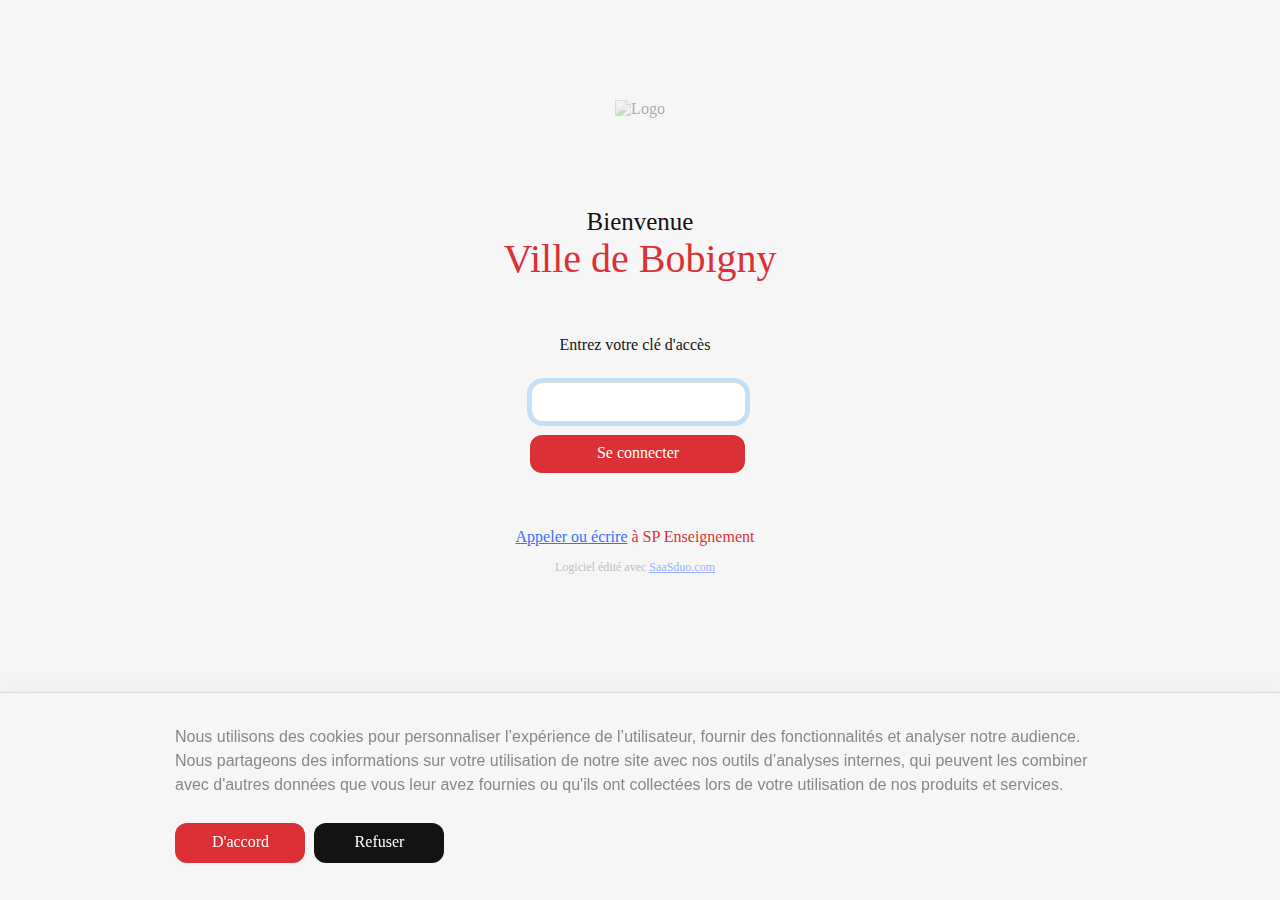
==== commit df8c071f: "👖🎀 Checkpoint ./spenseignement-ville-de-bobigny/index.html:33983566/1349 ./LICENSE:33983566/2466 ./i" ====
--- a/index.html
+++ b/index.html
@@ -1,10 +1,7 @@
 <!DOCTYPE html>
 <html lang="en">
   <head>
-    <!-- 
-      This is an HTML comment
-      You can write text in a comment and the content won't be visible in the page
-    -->
+
 
     <meta charset="utf-8" />
     <meta name="viewport" content="width=device-width, initial-scale=1" />
@@ -13,25 +10,13 @@
       href="https://cdn.glitch.global/b256ee8b-c96f-479f-b59d-29c598f49730/65806ce0-d212-4e21-88ea-b0d3e1a1a82f.png?v=1702164374570"
     />
 
-    <!--
-      This is the page head - it contains info the browser uses
-      Like the title, which appears on the browser tab but not inside the page
-      Further down you'll see the content that displays in the page
-    -->
     <title>SP Enseignement / Ville de Bobigny</title>
 
-    <!-- The website stylesheet -->
     <link rel="stylesheet" href="/style.css" />
 
-    <!-- The website JavaScript file -->
     <script src="/script.js" defer></script>
   </head>
   <body>
-    <!--
-      The body includes the content you see in the page
-      Each element is defined using tags, like this <div></div>
-      The attributes like class="wrapper" let us style elements in the CSS
-    -->
 
 
 
@@ -62,13 +47,13 @@
 
 <script>
     document.getElementById('loginForm').addEventListener('submit', function(event) {
-        event.preventDefault(); // Empêcher la soumission par défaut
+        event.preventDefault();
 
         var password = document.getElementById('password').value;
 
-        // Vérification du mot de passe
+      
         if (password === '8732-bobigny-1291-sp') {
-            // Redirection vers /spenseignement-ville-de-bobigny
+            
             window.location.href = '/spenseignement-ville-de-bobigny';
         } else {
             alert('Mot de passe incorrect. Veuillez réessayer.');
@@ -76,14 +61,14 @@
     });
 </script>
 <script>
-    // Fonction pour supprimer la div
+   
     function supprimerDiv() {
-        // Sélection de la div par sa classe
+        
         var divASupprimer = document.querySelector('.cookie-consent-banner');
 
-        // Vérification si la div existe
+     
         if (divASupprimer) {
-            // Suppression de la div
+           
             divASupprimer.remove();
         }
     }
--- a/style.css
+++ b/style.css
@@ -1,24 +1,7 @@
-/******************************************************************************
-START Glitch hello-app default styles
-
-The styles in this section do some minimal CSS resets, set default fonts and 
-colors, and handle the layout for our footer and "Remix on Glitch" button. If
-you're new to CSS they may seem a little complicated, but you can scroll down
-to this section's matching END comment to see page-specific styles.
-******************************************************************************/
-
-
-/* 
-  The style rules specify elements by type and by attributes such as class and ID
-  Each section indicates an element or elements, then lists the style properties to apply
-  See if you can cross-reference the rules in this file with the elements in index.html
-*/
-
-/* Our default values set as CSS variables */
 :root {
-  --color-bg: #69F7BE;
+  --color-bg: #69f7be;
   --color-text-main: #000000;
-  --color-primary: #FFFF00;
+  --color-primary: #ffff00;
   --wrapper-height: 87vh;
   --image-max-width: 300px;
   --image-margin: 3rem;
@@ -26,7 +9,6 @@
   --font-family-header: "HK Grotesk";
 }
 
-/* Basic page style resets */
 * {
   box-sizing: border-box;
 }
@@ -34,7 +16,6 @@
   display: none !important;
 }
 
-/* Import fonts */
 @font-face {
   font-family: HK Grotesk;
   src: url("https://cdn.glitch.me/605e2a51-d45f-4d87-a285-9410ad350515%2FHKGrotesk-Regular.otf?v=1603136326027")
@@ -47,14 +28,11 @@
     format("opentype");
 }
 
-
 a {
   text-transform: none !important;
   color: #fff;
-  text-decoration: none ;
-}
-
-
+  text-decoration: none;
+}
 
 .footer a:not(.btn--remix):link,
 a:not(.btn--remix):visited {
@@ -78,16 +56,12 @@
 .divider {
   padding: 0 1rem;
 }
-/******************************************************************************
-END Glitch hello-app default styles
-******************************************************************************/
 
 body {
   font-family: HK Grotesk;
-  background-color: #fff !important;
+  background-color: #f6f6f6 !important;
   margin: 0px !important;
   padding: 0px !important;
-  
 }
 
 /* Page structure */
@@ -106,7 +80,7 @@
 
 /* Very light scaling for our illustration */
 .title {
-  color: #2800FF;
+  color: #2800ff;
   font-family: HK Grotesk;
   font-style: normal;
   font-weight: bold;
@@ -132,42 +106,50 @@
 input {
   font-family: inherit;
   font-size: 100%;
-  background: #FFFFFF;
+  background: #ffffff;
   border: 1px solid #000000;
   box-sizing: border-box;
   border-radius: 4px;
   padding: 0.5rem 1rem;
   transition: 500ms;
 }
-      @font-face {
-        font-family: k1;
-        src: url("https://cdn.glitch.global/db00b4f2-c5a9-4a16-86f0-60cb4fe5b4d1/WiseSans-Heavy.4bf7de7a.otf?v=1700688776672")
-          format("opentype");
-      }
-
+@font-face {
+  font-family: k1;
+  src: url("https://cdn.glitch.global/db00b4f2-c5a9-4a16-86f0-60cb4fe5b4d1/WiseSans-Heavy.4bf7de7a.otf?v=1700688776672")
+    format("opentype");
+}
+
+button:hover {
+  transform: scale(1.03);
+  transition-duration: 0s;
+}
+
+input:hover {
+  transform: scale(1.03);
+  transition-duration: 0s;
+}
 /* Subheading */
 h2 {
   margin-top: 70px;
   font-size: 25px !important;
   font-weight: 200;
   color: #131212;
-  font-family: 'k1';
+  font-family: "k1";
   margin-top: 90px;
-   cursor: default;
-}
-
-
-.imglogo:hover {
-    transform: scale(1.03);
-    transition-duration: 0.5s;
+  cursor: default;
+}
+
+h2:hover {
+  transform: scale(1.03);
+  transition-duration: 0.5s;
 }
 
 .txt9 {
-    font-size: 40px !important;
+  font-size: 40px !important;
   color: #db3136 !important;
   margin-top: -1px;
   white-space: nowrap;
-   cursor: default;
+  cursor: default;
 }
 
 iframe {
@@ -182,7 +164,7 @@
   font-size: 16px !important;
   margin-left: -10px;
   font-weight: 200;
-   cursor: default;
+  cursor: default;
 }
 
 .txt2 {
@@ -193,14 +175,14 @@
   font-size: 16px !important;
   margin-left: -10px;
   font-weight: 200;
-   cursor: default;
+  cursor: default;
 }
 
 .txt3 {
   color: #3d6dff !important;
   font-weight: 200;
   text-decoration: underline;
-   cursor: default;
+  cursor: pointer;
 }
 
 .txt4 {
@@ -217,8 +199,8 @@
 .txt5 {
   color: #97b1ff !important;
   font-weight: 200;
-   text-decoration: underline;
-   cursor: default;
+  text-decoration: underline;
+  cursor: pointer;
 }
 
 .txt6 {
@@ -230,7 +212,7 @@
   margin-left: -10px;
   font-weight: 200;
   text-align: center;
-   cursor: default;
+  cursor: default;
 }
 
 /* Interactive image */
@@ -248,235 +230,243 @@
 
 /* Links that open files in the editor */
 .fileopener {
-  cursor:pointer;
-  font-weight:bold;
-  border-bottom:3px solid var(--color-primary);
+  cursor: pointer;
+  font-weight: bold;
+  border-bottom: 3px solid var(--color-primary);
   color: var(--color-secondary);
 }
 .fileopener:hover {
-  border-bottom:3px solid var(--color-secondary);
-}
-
-
-
-        .container {
-            display: grid;
-            grid-template-columns: 1fr 1fr; /* Deux colonnes égales */
-            grid-gap: 20px; /* Espacement entre les colonnes */
-            padding: 20px;
-          max-width: 1200px;
-    margin-left: auto;
-    margin-right: auto;
-        }
-
-
-  @media (min-width: 100px) and (max-width: 900px) {
-        
-        .container {
-            display: block;
-            grid-template-columns: 1fr 1fr; /* Deux colonnes égales */
-            grid-gap: 20px; /* Espacement entre les colonnes */
-            padding: 20px;
-        }
-      }
-
-        .column {
-                   margin-left: 10px !important;
-           width: 96% !important;
-   margin-right: 10px !important;
-            border: 1px solid #ccc;
-            padding: 0px;
-          background: #fff;
-          border-radius: 12px;
-              box-shadow: 20px -1px 2.74416px rgb(185 185 185 / 3%), -2px 11px 5.48831px rgb(188 188 188 / 4%), 0px -18px 10.9766px rgb(189 189 189 / 5%), 0px 14px 20.5812px rgb(203 203 203 / 6%), 0px 12px 41.1623px rgb(163 163 163 / 7%), -20px 0px 89.1851px rgb(255 255 255 / 9%);
-        }
-
-  @media (min-width: 100px) and (max-width: 1000px) {
-        
-        .column2 {
-           margin-left: 10px !important;
-   margin-right: 10px !important;
+  border-bottom: 3px solid var(--color-secondary);
+}
+
+.container {
+  display: grid;
+  grid-template-columns: 1fr 1fr; /* Deux colonnes égales */
+  grid-gap: 20px; /* Espacement entre les colonnes */
+  padding: 20px;
+  max-width: 1200px;
+  margin-left: auto;
+  margin-right: auto;
+}
+
+@media (min-width: 100px) and (max-width: 900px) {
+  .container {
+    display: block;
+    grid-template-columns: 1fr 1fr; /* Deux colonnes égales */
+    grid-gap: 20px; /* Espacement entre les colonnes */
+    padding: 20px;
+  }
+}
+
+.column {
+  margin-left: 10px !important;
+  width: 96% !important;
+  margin-right: 10px !important;
+  border: 1px solid #ccc;
+  padding: 0px;
+  background: #fff;
+  border-radius: 12px;
+  box-shadow: 20px -1px 2.74416px rgb(185 185 185 / 3%),
+    -2px 11px 5.48831px rgb(188 188 188 / 4%),
+    0px -18px 10.9766px rgb(189 189 189 / 5%),
+    0px 14px 20.5812px rgb(203 203 203 / 6%),
+    0px 12px 41.1623px rgb(163 163 163 / 7%),
+    -20px 0px 89.1851px rgb(255 255 255 / 9%);
+}
+
+.column:hover {
+  transform: scale(1.01);
+  transition-duration: 0.4s;
+}
+
+.column2:hover {
+  transform: scale(1.01);
+  transition-duration: 0.4s;
+}
+
+@media (min-width: 100px) and (max-width: 1000px) {
+  .column2 {
+    margin-left: 10px !important;
+    margin-right: 10px !important;
     width: 96% !important;
-    }
-      }
-
-
-
-  @media (min-width: 100px) and (max-width: 1000px) {
-        
-        .column {
-           margin-left: 10px !important;
-   margin-right: 10px !important;
+  }
+}
+
+@media (min-width: 100px) and (max-width: 1000px) {
+  .column {
+    margin-left: 10px !important;
+    margin-right: 10px !important;
     width: 96% !important;
-          margin-bottom: 20px;
-    }
-      }
-
-    .column2 {
-            border: 1px solid #ccc;
-            padding: 0px;
-          background: #fff;
-          border-radius: 12px;
-      width: 97%;
-      max-width: 1200px;
-      margin-left: auto;
-      margin-right: auto;
-      margin-top: 50px;
-      margin-bottom: 20px;
-              box-shadow: 20px -1px 2.74416px rgb(185 185 185 / 3%), -2px 11px 5.48831px rgb(188 188 188 / 4%), 0px -18px 10.9766px rgb(189 189 189 / 5%), 0px 14px 20.5812px rgb(203 203 203 / 6%), 0px 12px 41.1623px rgb(163 163 163 / 7%), -20px 0px 89.1851px rgb(255 255 255 / 9%);
-        }
-
+    margin-bottom: 20px;
+  }
+}
+
+.column2 {
+  border: 1px solid #ccc;
+  padding: 0px;
+  background: #fff;
+  border-radius: 12px;
+  width: 97%;
+  max-width: 1200px;
+  margin-left: auto;
+  margin-right: auto;
+  margin-top: 50px;
+  margin-bottom: 20px;
+  box-shadow: 20px -1px 2.74416px rgb(185 185 185 / 3%),
+    -2px 11px 5.48831px rgb(188 188 188 / 4%),
+    0px -18px 10.9766px rgb(189 189 189 / 5%),
+    0px 14px 20.5812px rgb(203 203 203 / 6%),
+    0px 12px 41.1623px rgb(163 163 163 / 7%),
+    -20px 0px 89.1851px rgb(255 255 255 / 9%);
+}
 
 .zc-reportoptionheader {
-           display: none !important;
-          
-        }
-
-
-    header {
-      position: sticky;
-      top: 0;
-      background-color: #fff;
-      color: #fff;
-      display: grid;
-      grid-template-columns: auto 1fr;
-      align-items: center;
-      padding: 10px;
-      border-bottom: 1px solid #e0dbdb;
-      box-shadow: 20px -1px 2.74416px rgb(185 185 185 / 3%), -2px 11px 5.48831px rgb(188 188 188 / 4%), 0px -18px 10.9766px rgb(189 189 189 / 5%), 0px 14px 20.5812px rgb(203 203 203 / 6%), 0px 12px 41.1623px rgb(163 163 163 / 7%), -20px 0px 89.1851px rgb(255 255 255 / 9%);
-    }
-
-    header img {
-     width: 100%;
-      max-width: 250px;
-      height: auto;
-      display: block;
-    }
-
-    .btn-en-savoir-plus {
-      background-color: #db3136;
-      color: #333;
-      padding: 8px 16px;
-      border: none;
-      border-radius: 12px;
-      cursor: pointer;
-      text-decoration: none;
-      text-align: center;
-      font-size: 16px;
-    padding: 9px 15px 11px 16px;
-      color: #fff !important;
-      margin-left: auto;
-      font-family: 'senseistandard2';
-      cursor: pointer;
-      text-transform: none !important;
-      transition: 0s;
-      margin-top: 5px;
-      margin-bottom: 5px;
-      margin-right: 5px;
-    }
-
- .btn-en-savoir-plus:hover {
-    box-shadow: 0 0 0px 4px #008eff38;
-   transition: 0s;
-    }
-
-    @font-face {
-        font-family: senseistandard2;
-        src: url("https://cdn.glitch.global/db00b4f2-c5a9-4a16-86f0-60cb4fe5b4d1/sensei-standard.otf?v=1697967695752")
-          format("opentype");
-      }
-
-
-
-
-        .container2 {
-            text-align: center;
-            font-family: 'senseistandard2';
-        }
-
-      .imglogo {
-           width: 100%;
-        max-width: 260px;
-        margin-left: auto;
-        margin-right: auto;
-        margin-top: 100px;
-        margin-bottom: -20px;
-        opacity: 0.3;
-        }
-
+  display: none !important;
+}
+
+header {
+  position: sticky;
+  top: 0;
+  background-color: #fff;
+  color: #fff;
+  display: grid;
+  grid-template-columns: auto 1fr;
+  align-items: center;
+  padding: 10px;
+  border-bottom: 1px solid #e0dbdb;
+  box-shadow: 20px -1px 2.74416px rgb(185 185 185 / 3%),
+    -2px 11px 5.48831px rgb(188 188 188 / 4%),
+    0px -18px 10.9766px rgb(189 189 189 / 5%),
+    0px 14px 20.5812px rgb(203 203 203 / 6%),
+    0px 12px 41.1623px rgb(163 163 163 / 7%),
+    -20px 0px 89.1851px rgb(255 255 255 / 9%);
+}
+
+header img {
+  width: 100%;
+  max-width: 250px;
+  height: auto;
+  display: block;
+}
+
+.btn-en-savoir-plus {
+  background-color: #db3136;
+  color: #333;
+  padding: 8px 16px;
+  border: none;
+  border-radius: 12px;
+  cursor: pointer;
+  text-decoration: none;
+  text-align: center;
+  font-size: 16px;
+  padding: 9px 15px 11px 16px;
+  color: #fff !important;
+  margin-left: auto;
+  font-family: "senseistandard2";
+  cursor: pointer;
+  text-transform: none !important;
+  transition: 0s;
+  margin-top: 5px;
+  margin-bottom: 5px;
+  margin-right: 5px;
+}
+
+.btn-en-savoir-plus:hover {
+  box-shadow: 0 0 0px 4px #008eff38;
+  transition: 0s;
+}
+
+@font-face {
+  font-family: senseistandard2;
+  src: url("https://cdn.glitch.global/db00b4f2-c5a9-4a16-86f0-60cb4fe5b4d1/sensei-standard.otf?v=1697967695752")
+    format("opentype");
+}
+
+.container2 {
+  text-align: center;
+  font-family: "senseistandard2";
+}
+
+.imglogo {
+  width: 100%;
+  max-width: 260px;
+  margin-left: auto;
+  margin-right: auto;
+  margin-top: 100px;
+  margin-bottom: -20px;
+  opacity: 0.3;
+}
 
 .imglogo:hover {
-    transform: scale(1.03);
-    transition-duration: 0.5s;
-}
-        input {
-    padding: 9px 15px 11px 16px;
-            margin: 0px;
-            font-family: 'senseistandard2';
-           width: 100%;
-          max-width: 215px;
-              border-radius: 12px;
-          border: 1px solid #e0dbdb;
-              font-size: 16px;
-          margin-left: -4px;
-          margin-bottom: 8px;
-          margin-top: 15px;
-             transition: 0s;
-text-align: center;
-          font-weight: 200;
-        }
-
-       input:hover {
-     box-shadow: 0 0 0px 4px #008eff38;
-   transition: 0s;
-        }
-
-   input:focus {
-     box-shadow: 0 0 0px 4px #008eff38;
-   transition: 0s;
-        }
-
-input:focus, textarea:focus, select:focus {
-    outline: none;
-}
-
-        button {
-        
-          background-color: #db3136;
-    color: #333;
-    border: none;
-    border-radius: 12px;
-    cursor: pointer;
-    text-decoration: none;
-    text-align: center;
-    font-size: 16px;
-    padding: 9px 15px 11px 16px;
-    color: #fff !important;
-    margin-left: auto;
-    font-family: 'senseistandard2';
-    cursor: pointer;
-    text-transform: none !important;
-    transition: 0s;
-    margin-top: 5px;
-    margin-bottom: 5px;
-    margin-right: 5px;
-          width: 100%;
-          max-width: 215px;
-          font-weight: 200;
-        }
-
-
-
-       button:hover {
-     box-shadow: 0 0 0px 4px #008eff38;
-   transition: 0s;
-        }
-
-   button:focus {
-     box-shadow: 0 0 0px 4px #008eff38;
-   transition: 0s;
-        }
-
+  transform: scale(1.03);
+  transition-duration: 0.5s;
+}
+input {
+  padding: 9px 15px 11px 16px;
+  margin: 0px;
+  font-family: "senseistandard2";
+  width: 100%;
+  max-width: 215px;
+  border-radius: 12px;
+  border: 1px solid #e0dbdb;
+  font-size: 16px;
+  margin-left: -4px;
+  margin-bottom: 8px;
+  margin-top: 15px;
+  transition: 0s;
+  text-align: center;
+  font-weight: 200;
+}
+
+input:hover {
+  box-shadow: 0 0 0px 4px #008eff38;
+  transition: 0s;
+}
+
+input:focus {
+  box-shadow: 0 0 0px 4px #008eff38;
+  transition: 0s;
+}
+
+input:focus,
+textarea:focus,
+select:focus {
+  outline: none;
+}
+
+button {
+  background-color: #db3136;
+  color: #333;
+  border: none;
+  border-radius: 12px;
+  cursor: pointer;
+  text-decoration: none;
+  text-align: center;
+  font-size: 16px;
+  padding: 9px 15px 11px 16px;
+  color: #fff !important;
+  margin-left: auto;
+  font-family: "senseistandard2";
+  cursor: pointer;
+  text-transform: none !important;
+  transition: 0s;
+  margin-top: 5px;
+  margin-bottom: 5px;
+  margin-right: 5px;
+  width: 100%;
+  max-width: 215px;
+  font-weight: 200;
+}
+
+button:hover {
+  box-shadow: 0 0 0px 4px #008eff38;
+  transition: 0s;
+}
+
+button:focus {
+  box-shadow: 0 0 0px 4px #008eff38;
+  transition: 0s;
+}
 
 .cookie-consent-banner {
   position: fixed;
@@ -486,33 +476,38 @@
   box-sizing: border-box;
   width: 100%;
   border-top: 1px solid #e0dbdb;
-box-shadow: 20px -1px 2.74416px rgb(185 185 185 / 3%), -2px 11px 5.48831px rgb(188 188 188 / 4%), 0px -18px 10.9766px rgb(189 189 189 / 5%), 0px 14px 20.5812px rgb(203 203 203 / 6%), 0px 12px 41.1623px rgb(163 163 163 / 7%), -20px 0px 89.1851px rgb(255 255 255 / 9%);
+  box-shadow: 20px -1px 2.74416px rgb(185 185 185 / 3%),
+    -2px 11px 5.48831px rgb(188 188 188 / 4%),
+    0px -18px 10.9766px rgb(189 189 189 / 5%),
+    0px 14px 20.5812px rgb(203 203 203 / 6%),
+    0px 12px 41.1623px rgb(163 163 163 / 7%),
+    -20px 0px 89.1851px rgb(255 255 255 / 9%);
   background-color: #f6f6f6;
 }
 
-.cookie-consent-banner__inner {     
+.cookie-consent-banner__inner {
   max-width: 960px;
   margin: 0 auto;
   padding: 32px 15px;
 }
 
-.cookie-consent-banner__copy { 
+.cookie-consent-banner__copy {
   margin-bottom: 16px;
 }
 
-.cookie-consent-banner__actions {    
+.cookie-consent-banner__actions {
 }
 
 .cookie-consent-banner__header {
   margin-bottom: 8px;
-  
+
   font-family: "senseistandard2", sans-serif, arial;
   font-weight: normal;
   font-size: 16px;
   line-height: 24px;
   color: #151414;
   font-weight: 200;
-   cursor: default;
+  cursor: default;
 }
 
 .cookie-consent-banner__description {
@@ -523,127 +518,119 @@
   line-height: 24px;
   font-weight: 200;
   margin-bottom: 21px;
-   cursor: default;
+  cursor: default;
 }
 
 .cookie-consent-banner__cta {
   background-color: #db3136;
-    color: #333;
-    border: none;
-    border-radius: 12px;
-    cursor: pointer;
-    text-align: center;
-    font-size: 16px;
-    padding: 9px 15px 11px 16px;
-    color: #fff !important;
-    margin-left: auto;
-    font-family: 'senseistandard2';
-    cursor: pointer;
-    text-transform: none !important;
-    transition: 0s;
-    margin-top: 5px;
-    margin-bottom: 5px;
-    margin-right: auto;
-    width: 100%;
-    max-width: 130px !important;
-    font-weight: 200;
-  
-  
-  
+  color: #333;
+  border: none;
+  border-radius: 12px;
+  cursor: pointer;
+  text-align: center;
+  font-size: 16px;
+  padding: 9px 15px 11px 16px;
+  color: #fff !important;
+  margin-left: auto;
+  font-family: "senseistandard2";
+  cursor: pointer;
+  text-transform: none !important;
+  transition: 0s;
+  margin-top: 5px;
+  margin-bottom: 5px;
+  margin-right: auto;
+  width: 100%;
+  max-width: 130px !important;
+  font-weight: 200;
+
   box-sizing: border-box;
   display: inline-block;
-       
+
   text-decoration: none;
   line-height: 20px;
   font-weight: 200;
 }
 
-.cookie-consent-banner__cta--secondary { 
+.cookie-consent-banner__cta--secondary {
   background-color: #141313;
-    color: #333;
-    border: none;
-    border-radius: 12px;
-    cursor: pointer;
-    text-align: center;
-    font-size: 16px;
-    padding: 9px 15px 11px 16px;
-    color: #fff !important;
-    margin-left: auto;
-    font-family: 'senseistandard2';
-    cursor: pointer;
-    text-transform: none !important;
-    transition: 0s;
-    margin-top: 5px;
-    margin-bottom: 5px;
-    margin-right: auto;
-    width: 100%;
-    max-width: 130px !important;
-    font-weight: 200;
- 
-  
-  
+  color: #333;
+  border: none;
+  border-radius: 12px;
+  cursor: pointer;
+  text-align: center;
+  font-size: 16px;
+  padding: 9px 15px 11px 16px;
+  color: #fff !important;
+  font-family: "senseistandard2";
+  cursor: pointer;
+  text-transform: none !important;
+  transition: 0s;
+  margin-top: 5px;
+  margin-bottom: 5px;
+  margin-right: auto;
+  width: 100%;
+  max-width: 130px !important;
+  font-weight: 200;
+  margin-left: 5px !important;
+
   box-sizing: border-box;
   display: inline-block;
-       
+
   text-decoration: none;
   line-height: 20px;
   font-weight: 200;
 }
 
 .cookie-consent-banner__cta:hover {
-     box-shadow: 0 0 0px 4px #008eff38;
-    transition: 0s;
+  box-shadow: 0 0 0px 4px #008eff38;
+  transition: 0s;
+  transform: scale(1.03);
+  transition-duration: 0s;
 }
 
 .cookie-consent-banner__cta--secondary:hover {
-      box-shadow: 0 0 0px 4px #008eff38;
-    transition: 0s;
+  box-shadow: 0 0 0px 4px #008eff38;
+  transition: 0s;
+  transform: scale(1.03);
+  transition-duration: 0s;
 }
 
 .cookie-consent-banner__cta:last-child {
-  margin-left: 5px;
-}
-
-
-
-
-
-
-
-
-        .btnlogout {
-        
-          background-color: #db3136;
-    color: #333;
-    border: none;
-    border-radius: 12px;
-    cursor: pointer;
-    text-decoration: none;
-    text-align: center;
-    font-size: 16px;
-    padding: 9px 15px 11px 16px;
-    color: #fff !important;
-    margin-left: auto;
-    font-family: 'senseistandard2';
-    cursor: pointer;
-    text-transform: none !important;
-    transition: 0s;
-    margin-top: -10px;
-    margin-bottom: 25px;
-    margin-right: 5px;
-          width: 100%;
-          max-width: 215px;
-          font-weight: 200;
-        }
-
-
-
-       .btnlogout:hover {
-     box-shadow: 0 0 0px 4px #008eff38;
-   transition: 0s;
-        }
-
-   .btnlogout:focus {
-     box-shadow: 0 0 0px 4px #008eff38;
-   transition: 0s;
-        }+  margin-left: 0px;
+}
+
+.btnlogout {
+  background-color: #db3136;
+  color: #333;
+  border: none;
+  border-radius: 12px;
+  cursor: pointer;
+  text-decoration: none;
+  text-align: center;
+  font-size: 16px;
+  padding: 9px 15px 11px 16px;
+  color: #fff !important;
+  margin-left: auto;
+  font-family: "senseistandard2";
+  cursor: pointer;
+  text-transform: none !important;
+  transition: 0s;
+  margin-top: -10px;
+  margin-bottom: 25px;
+  margin-right: 5px;
+  width: 100%;
+  max-width: 215px;
+  font-weight: 200;
+}
+
+.btnlogout:hover {
+  box-shadow: 0 0 0px 4px #008eff38;
+  transition: 0s;
+  transform: scale(1.03);
+  transition-duration: 0s;
+}
+
+.btnlogout:focus {
+  box-shadow: 0 0 0px 4px #008eff38;
+  transition: 0s;
+}
